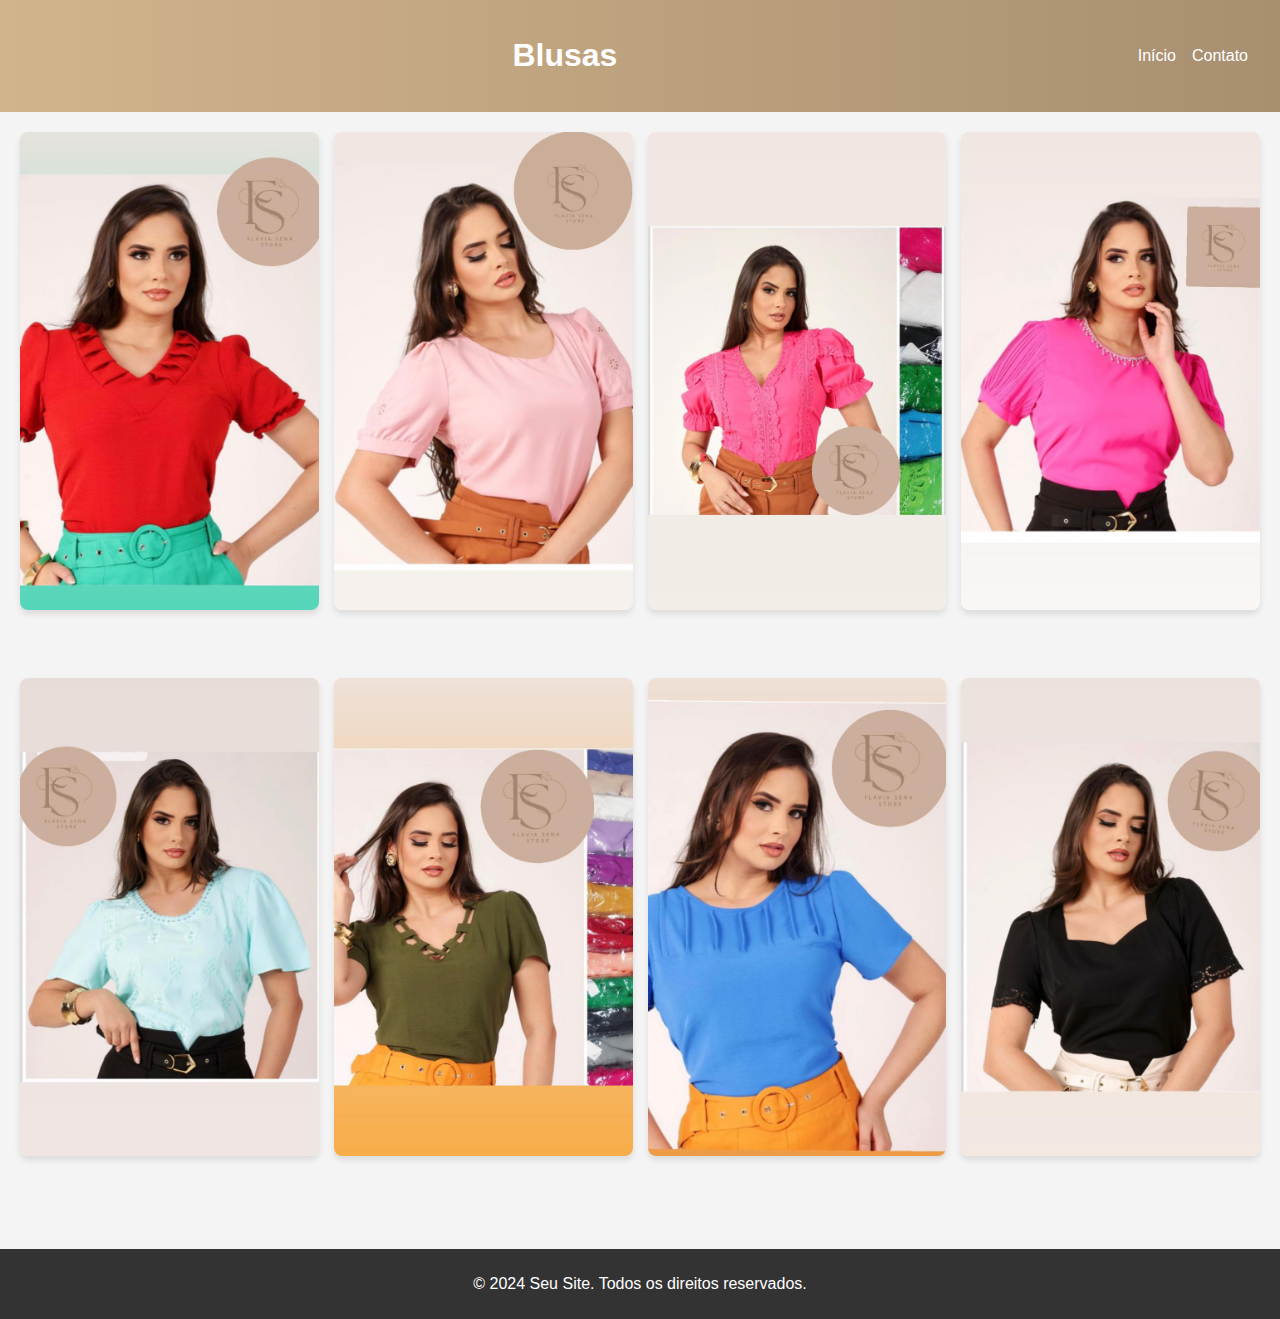
==== blusas.html @ 6101d26f "quase pronto" ====
<!DOCTYPE html>
<html lang="pt-BR">
<head>
    <meta charset="UTF-8">
    <meta name="viewport" content="width=device-width, initial-scale=1.0">
    <title>Galeria de Fotos</title>
    <link rel="stylesheet" href="styles2.css">
</head>
<body>
    <header>
        <div class="logo"></div>
        <h1>Blusas</h1>
        <nav>
            <ul class="nav-links">
                <li><a href="./index.html">Início</a></li>
                <li><a href="https://wa.me/5584996482992?text=Olá%2C+gostaria+de+saber+mais+sobre+os+produtos." target="_blank" class="whatsapp-link">
                Contato</a></li>
            </ul>
        </nav>
    </header>
    
    <div class="gallery-container">
        <img src="./FS Stores/FS Store/blusas/blusa1.jpg" alt="Foto 1">
        <img src="./FS Stores/FS Store/blusas/blusa2.jpg" alt="Foto 2">
        <img src="./FS Stores/FS Store/blusas/blusa3.jpg" alt="Foto 3">
        <img src="./FS Stores/FS Store/blusas/blusa4.jpg" alt="Foto 4">
        <img src="./FS Stores/FS Store/blusas/blusa5.jpg" alt="Foto 5">
        <img src="./FS Stores/FS Store/blusas/blusa6.jpg" alt="Foto 6">
        <img src="./FS Stores/FS Store/blusas/blusa7.jpg" alt="Foto 7">
        <img src="./FS Stores/FS Store/blusas/blusa8.jpg" alt="Foto 8">
    </div>

    <footer>
        <p>&copy; 2024 Seu Site. Todos os direitos reservados.</p>
    </footer>
</body>
</html>
---- styles2.css ----
body {
    font-family: Arial, sans-serif;
    margin: 0;
    padding: 0;
    background-color: #f4f4f4;
}

header {
    background: linear-gradient(to right, #d2b48c, #a78f70);
    color: #fff;
    padding: 1rem;
    text-align: center;
    display: flex;
    justify-content: space-between;
    align-items: center;
    padding: 1rem 2rem;
}
header h1{
    text-align: center;
    color: #fff;
}
header .logo {
    font-size: 1.5rem;
    font-weight: bold;
    text-align: center;
}
.nav-links {
    list-style: none;
    display: flex;
    gap: 1rem;
}
.nav-links a {
    text-decoration: none;
    color: #fff;
    transition: color 0.3s;
}

.gallery-container {
    display: grid;
    grid-template-columns: repeat(auto-fit, minmax(250px, 1fr));
    gap: 15px;
    padding: 20px;
}

.gallery-container img {
    width: 100%;
    height: 90%;
    border-radius: 8px;
    box-shadow: 0 4px 6px rgba(0, 0, 0, 0.1);
    transition: transform 0.2s ease-in-out;
    object-fit: cover
}

.gallery-container img:hover {
    transform: scale(1.05);
}

footer {
    text-align: center;
    padding: 10px;
    background-color: #333;
    color: white;
    margin-top: 20px;
}
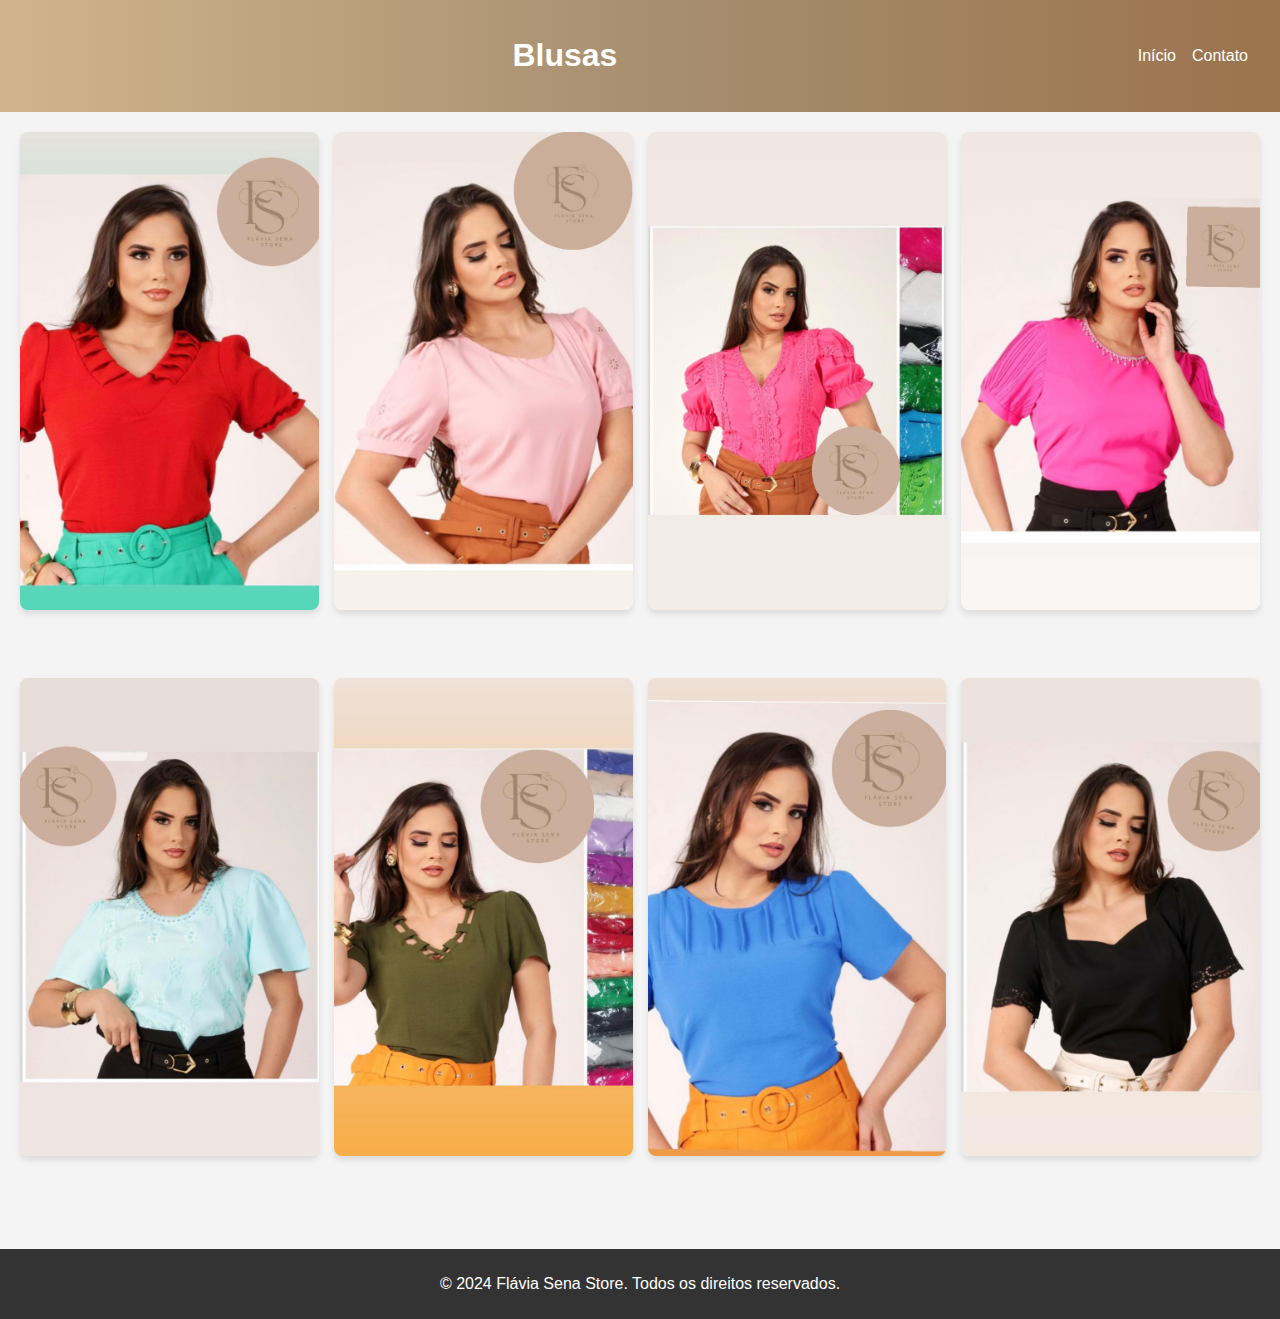
==== commit e6bde32f: "quase do quase pronto" ====
--- a/blusas.html
+++ b/blusas.html
@@ -1,11 +1,13 @@
 <!DOCTYPE html>
 <html lang="pt-BR">
+
 <head>
     <meta charset="UTF-8">
     <meta name="viewport" content="width=device-width, initial-scale=1.0">
-    <title>Galeria de Fotos</title>
+    <title>Flávia Sena Store</title>
     <link rel="stylesheet" href="styles2.css">
 </head>
+
 <body>
     <header>
         <div class="logo"></div>
@@ -13,12 +15,13 @@
         <nav>
             <ul class="nav-links">
                 <li><a href="./index.html">Início</a></li>
-                <li><a href="https://wa.me/5584996482992?text=Olá%2C+gostaria+de+saber+mais+sobre+os+produtos." target="_blank" class="whatsapp-link">
-                Contato</a></li>
+                <li><a href="https://wa.me/5584996482992?text=Olá%2C+gostaria+de+saber+mais+sobre+os+produtos."
+                        target="_blank" class="whatsapp-link">
+                        Contato</a></li>
             </ul>
         </nav>
     </header>
-    
+
     <div class="gallery-container">
         <img src="./FS Stores/FS Store/blusas/blusa1.jpg" alt="Foto 1">
         <img src="./FS Stores/FS Store/blusas/blusa2.jpg" alt="Foto 2">
@@ -31,7 +34,8 @@
     </div>
 
     <footer>
-        <p>&copy; 2024 Seu Site. Todos os direitos reservados.</p>
+        <p>&copy; 2024 Flávia Sena Store. Todos os direitos reservados.</p>
     </footer>
 </body>
-</html>
+
+</html>--- a/styles2.css
+++ b/styles2.css
@@ -6,7 +6,7 @@
 }
 
 header {
-    background: linear-gradient(to right, #d2b48c, #a78f70);
+    background: linear-gradient(to right, #d2b48c, #a78f70, #9b734c);
     color: #fff;
     padding: 1rem;
     text-align: center;
